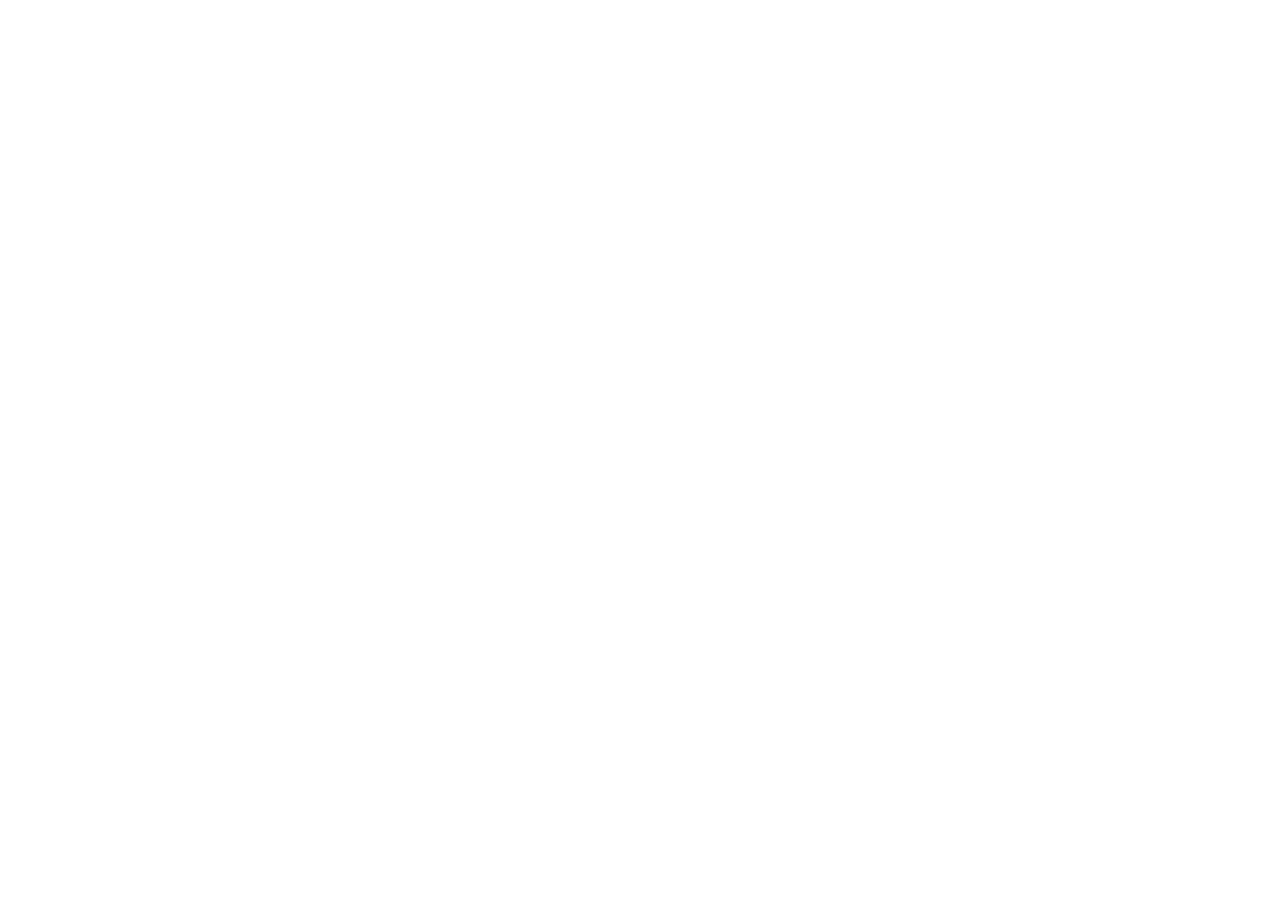
==== index.html @ 7c449ddd "Add index.html" ====
<!DOCTYPE html PUBLIC "-//W3C//DTD XHTML 1.0 Transitional//EN" " http://www.w3.org/TR/xhtml1/DTD/xhtml1-transitional.dtd">
<html xmlns=" http://www.w3.org/1999/xhtml">
<head>
<!--定时转到其他页面 -->
<meta http-equiv="refresh" content="1;url=xingcai.chs.html"> 
</head>
</html>
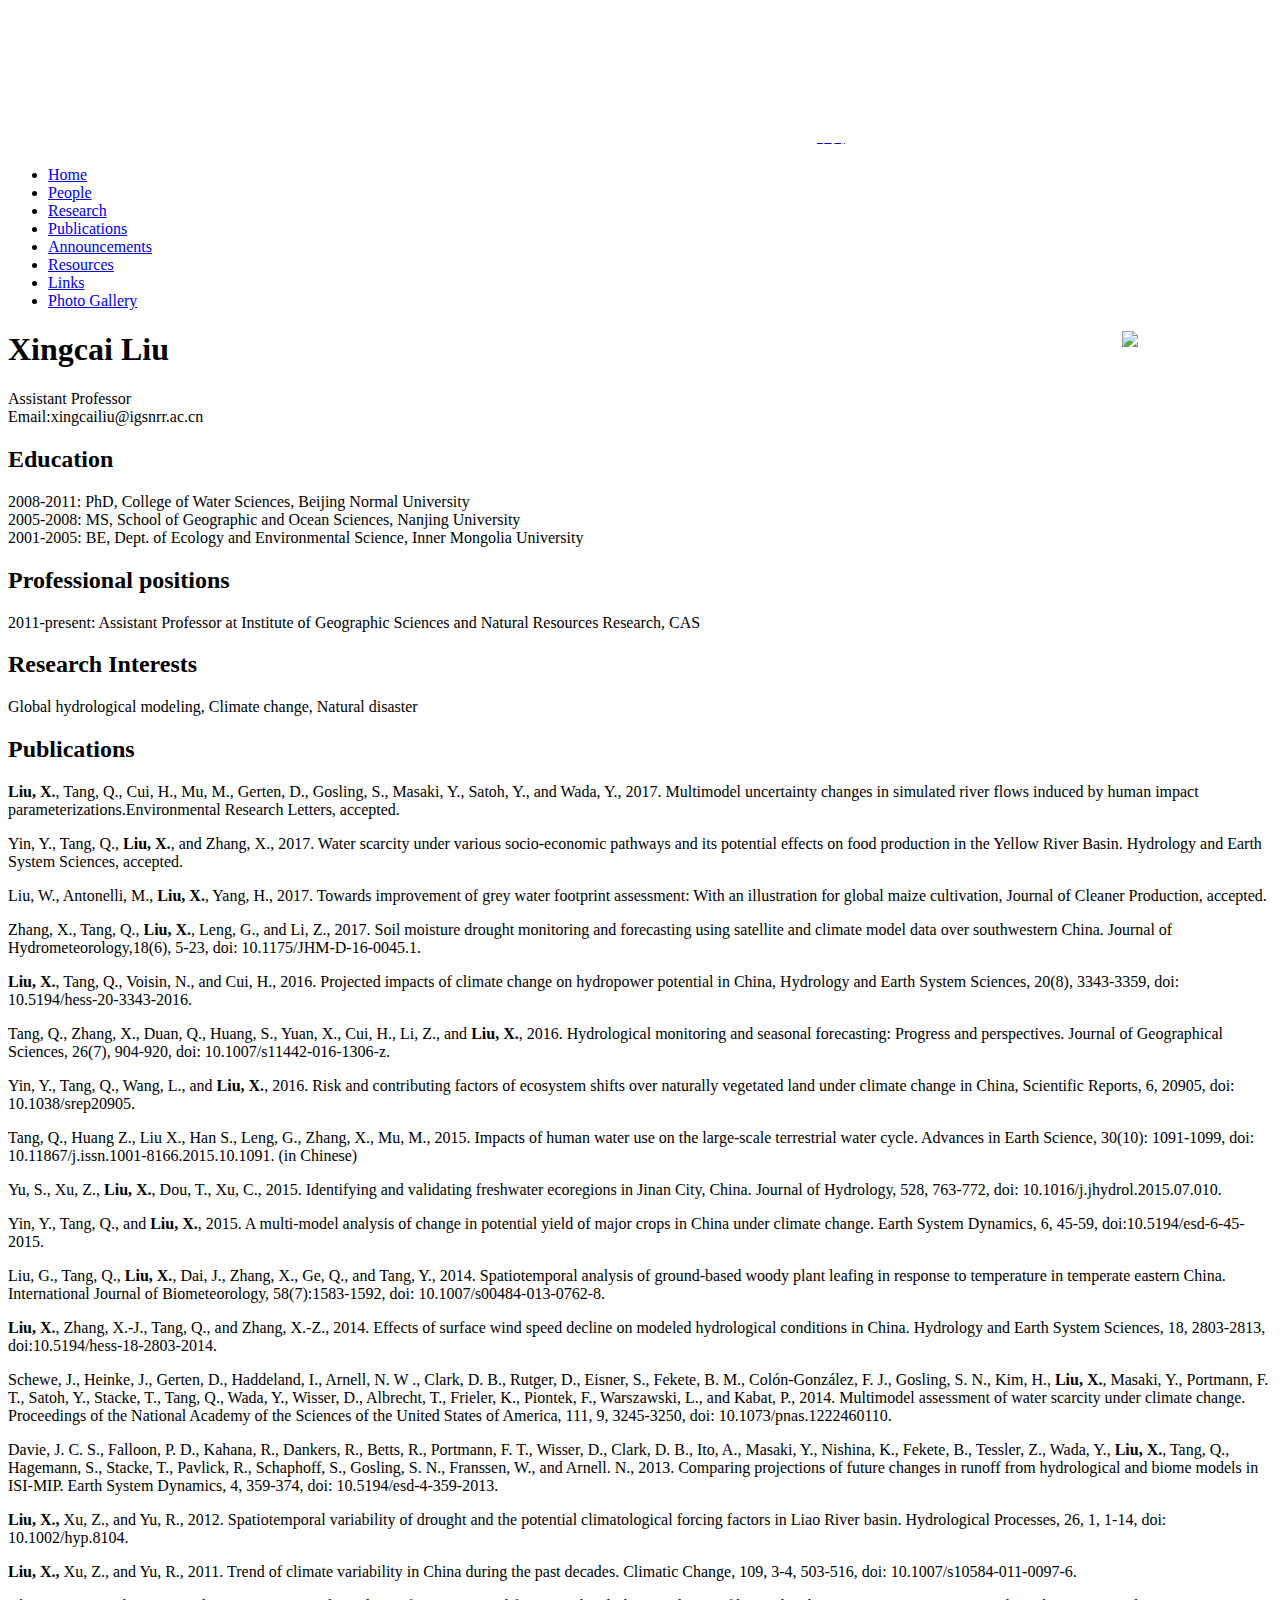
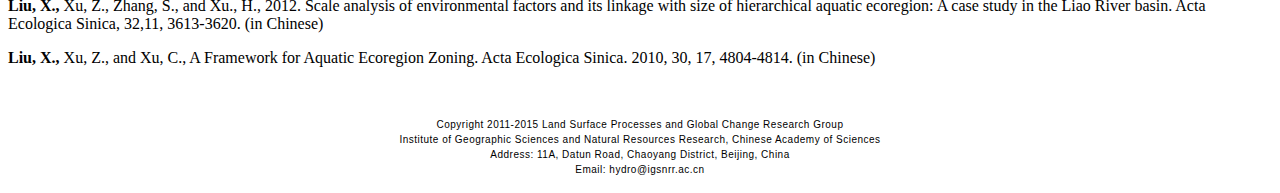
==== commit b2288393: "rename index.html" ====
--- a/index.html
+++ b/index.html
@@ -1,7 +1,127 @@
-<!DOCTYPE html PUBLIC "-//W3C//DTD XHTML 1.0 Transitional//EN" " http://www.w3.org/TR/xhtml1/DTD/xhtml1-transitional.dtd">
-<html xmlns=" http://www.w3.org/1999/xhtml">
-<head>
-<!--定时转到其他页面 -->
-<meta http-equiv="refresh" content="1;url=xingcai.chs.html"> 
-</head>
-</html>+<!DOCTYPE HTML PUBLIC "-//W3C//DTD HTML 4.01 Transitional//EN" "http://www.w3.org/TR/html4/loose.dtd">
+<html xmlns="http://www.w3.org/1999/xhtml">
+<head>
+<title>Land Surface Processes and Global Change Research Group at IGSNRR</title>
+<meta http-equiv="Content-Type" content="text/html; charset=UTF-8">
+<link rel="stylesheet" type="text/css" href="http://hydro.igsnrr.ac.cn/main.css">
+<style type="text/css">
+<!--
+
+.style1 {
+	font-size: 24px;
+	color: white;
+	font-weight: bold;
+	font-family: Verdana, Arial, Helvetica, sans-serif;
+}
+.style2 {
+	font-size: 24px;
+	color: white;
+	font-weight: bold;
+	font-family: Verdana, Arial, Helvetica, sans-serif;
+}
+-->
+.style3 {
+	font-size: 14px;
+	color: white;
+	font-weight: bold;
+	font-family: Verdana, Arial, Helvetica, sans-serif;
+}
+-->
+.style4 {
+	font-family: 'Lucida Grande', Verdana, Arial, Helvetica, sans-serif;
+	font-size:10px;
+	line-height:1.5em;
+	letter-spacing:.05em;
+}
+</style>
+
+</head>
+<body>
+		<table width="840" border="0" id="pageframe1">
+        <tr>
+          <td align="center"><span class="style1"><br />Land Surface Processes and Global Change Research Group</span></td>
+        </tr>
+         <tr>
+          <td align="right"><span class="style3"></span><br /></td>
+        </tr>
+        <tr>
+          <td align="center"><span class="style2">陆面过程与全球变化研究组</span></td>
+        </tr>
+       <tr>
+          <td align="right"><a href="../../people/xingcai.html"><span class="style3">中文</span></a><br /></td>
+        </tr>
+      </table>
+
+<div id="pageframe">
+  <div id="wrapper">
+     <div id="main">
+       <div id="nav">
+        <ul><li id="navhome"><a href="../index.html">Home</a><br /></li>
+          <li id="navpeople"><a href="../people.html">People</a><br /></li>
+          <li id="research"><a href="../research.html">Research</a><br /></li>
+          <li id="publications"><a href="../publications.html">Publications</a><br /></li>
+          <li id="data"><a href="../data.html">Announcements</a><br /></li>
+          <li id="data"><a href="../resources.html">Resources</a><br /></li>
+          <li id="links"><a href="../links.html">Links</a><br /></li>
+          <li id="photos"><a href="../photos.html">Photo Gallery</a><br /></li>
+       </ul>
+      </div>
+    </div>
+    <div id="right">
+      <!-- ***************  Main section of page -->
+      <td align="right" valign="top" width="162">
+          <h2 align="right"><img src="../images/xingcai.jpg" width="150" align="right" border="0"></h2>
+      </td>
+      <h1>Xingcai Liu </h1>
+      <p>Assistant Professor<br />
+      Email:xingcailiu@igsnrr.ac.cn<br /></p>
+
+      <h2>Education </h2>
+      <p>
+      2008-2011: PhD, College of Water Sciences, Beijing Normal University<br>
+      2005-2008: MS, School of Geographic and Ocean Sciences, Nanjing University<br>
+      2001-2005: BE, Dept. of Ecology and Environmental Science, Inner Mongolia University<br>
+      </p>
+
+      <h2>Professional positions </h2>
+      <p>
+      2011-present: Assistant Professor at Institute of Geographic Sciences and Natural Resources Research, CAS <br />
+      </p>
+
+      <h2> Research Interests </h2>
+      <p> Global hydrological modeling, Climate change, Natural disaster </p>
+
+      <h2>Publications </h2>
+  <p><b>Liu, X.</b>, Tang, Q., Cui, H., Mu, M., Gerten, D., Gosling, S., Masaki, Y., Satoh, Y., and Wada, Y., 2017. Multimodel uncertainty changes in simulated river flows induced by human impact parameterizations.Environmental Research Letters, accepted.</p>
+  <p>Yin, Y., Tang, Q., <b>Liu, X.</b>, and Zhang, X., 2017. Water scarcity under various socio-economic pathways and its potential effects on food production in the Yellow River Basin. Hydrology and Earth System Sciences, accepted.</p>
+  <p>Liu, W., Antonelli, M., <b>Liu, X.</b>, Yang, H., 2017. Towards improvement of grey water footprint assessment: With an illustration for global maize cultivation, Journal of Cleaner Production, accepted.</p>
+  <p>Zhang, X., Tang, Q., <b>Liu, X.</b>, Leng, G., and Li, Z., 2017. Soil moisture drought monitoring and forecasting using satellite and climate model data over southwestern China. Journal of Hydrometeorology,18(6), 5-23, doi: 10.1175/JHM-D-16-0045.1.</p>
+  <p><b>Liu, X.</b>, Tang, Q., Voisin, N., and Cui, H., 2016. Projected impacts of climate change on hydropower potential in China, Hydrology and Earth System Sciences, 20(8), 3343-3359, doi: 10.5194/hess-20-3343-2016. </p>
+  <p>Tang, Q., Zhang, X., Duan, Q., Huang, S., Yuan, X., Cui, H., Li, Z., and <b>Liu, X.</b>, 2016. Hydrological monitoring and seasonal forecasting: Progress and perspectives. Journal of Geographical Sciences, 26(7), 904-920, doi: 10.1007/s11442-016-1306-z. </p>
+  <p>Yin, Y., Tang, Q., Wang, L., and <b>Liu, X.</b>, 2016. Risk and contributing factors of ecosystem shifts over naturally vegetated land under climate change in China, Scientific Reports, 6, 20905, doi: 10.1038/srep20905.</p>
+  <p>Tang, Q., Huang Z., Liu X., Han S., Leng, G., Zhang, X., Mu, M., 2015. Impacts of human water use on the large-scale terrestrial water cycle. Advances in Earth Science, 30(10): 1091-1099, doi: 10.11867/j.issn.1001-8166.2015.10.1091. (in Chinese) </p>
+  <p>Yu, S., Xu, Z., <b>Liu, X.</b>, Dou, T., Xu, C., 2015. Identifying and validating freshwater ecoregions in Jinan City, China. Journal of Hydrology, 528, 763-772, doi: 10.1016/j.jhydrol.2015.07.010. </p>
+	<p>Yin, Y., Tang, Q., and <b>Liu, X.</b>, 2015. A multi-model analysis of change in potential yield of major crops in China under climate change. Earth System Dynamics, 6, 45-59, doi:10.5194/esd-6-45-2015. </p>
+  <p>Liu, G.,  Tang, Q., <b>Liu, X.</b>, Dai, J.,  Zhang, X.,  Ge, Q., and Tang, Y., 2014. Spatiotemporal analysis of ground-based woody plant leafing in response to temperature in temperate eastern China. International Journal of Biometeorology, 58(7):1583-1592, doi: 10.1007/s00484-013-0762-8.</p>
+  <p><strong>Liu, X.</strong>, Zhang, X.-J., Tang, Q., and Zhang, X.-Z., 2014. Effects of surface wind speed decline on modeled hydrological conditions in China. Hydrology and Earth System Sciences, 18, 2803-2813, doi:10.5194/hess-18-2803-2014. </p>
+	<p>Schewe, J., Heinke, J., Gerten, D., Haddeland, I., Arnell, N. W ., Clark, D. B., Rutger, D., Eisner, S., Fekete, B. M., Colón-González, F. J., Gosling, S. N., Kim, H., <b>Liu, X.</b>, Masaki, Y., Portmann, F. T., Satoh, Y., Stacke, T., Tang, Q., Wada, Y., Wisser, D., Albrecht, T., Frieler, K., Piontek, F., Warszawski, L., and Kabat, P., 2014. Multimodel assessment of water scarcity under climate change. Proceedings of the National Academy of the Sciences of the United States of America, 111, 9, 3245-3250, doi: 10.1073/pnas.1222460110. </p>
+  <p>Davie, J. C. S., Falloon, P. D., Kahana, R., Dankers, R., Betts, R., Portmann, F. T., Wisser, D., Clark, D. B., Ito, A., Masaki, Y., Nishina, K., Fekete, B., Tessler, Z., Wada, Y., <b>Liu, X.</b>, Tang, Q., Hagemann, S., Stacke, T., Pavlick, R., Schaphoff, S., Gosling, S. N., Franssen, W., and Arnell. N., 2013. Comparing projections of future changes in runoff from hydrological and biome models in ISI-MIP. Earth System Dynamics, 4, 359-374, doi: 10.5194/esd-4-359-2013. </p>
+  <p><strong>Liu, X.,</strong> Xu, Z., and Yu, R., 2012. Spatiotemporal variability of drought and the potential climatological forcing factors in Liao River basin. Hydrological Processes, 26, 1, 1-14, doi: 10.1002/hyp.8104.</p>
+	<p><strong>Liu, X.,</strong> Xu, Z., and Yu, R., 2011. Trend of climate variability in China during the past decades. Climatic Change, 109, 3-4, 503-516, doi: 10.1007/s10584-011-0097-6. </p>
+	<p><strong>Liu, X.,</strong> Xu, Z., Zhang, S., and Xu., H., 2012. Scale analysis of environmental factors and its linkage with size of hierarchical aquatic ecoregion: A case study in the Liao River basin. Acta Ecologica Sinica, 32,11, 3613-3620. (in Chinese)</p>
+	<p><strong>Liu, X.,</strong> Xu, Z., and Xu, C., A Framework for Aquatic Ecoregion Zoning. Acta Ecologica Sinica. 2010, 30, 17, 4804-4814. (in Chinese)</p>
+
+    <!-- ************End masin section -->
+    </div>
+    <div id="clear">&nbsp;</div>
+  </div>
+    <p align="center"><span class="style4">
+    Copyright 2011-2015 Land Surface Processes and Global Change Research Group<br />
+    Institute of Geographic Sciences and Natural Resources Research, Chinese Academy of Sciences<br />
+    Address: 11A, Datun Road, Chaoyang District, Beijing, China<br />
+    Email: hydro@igsnrr.ac.cn</span>
+    </p>
+
+</div>
+</body>
+</html>
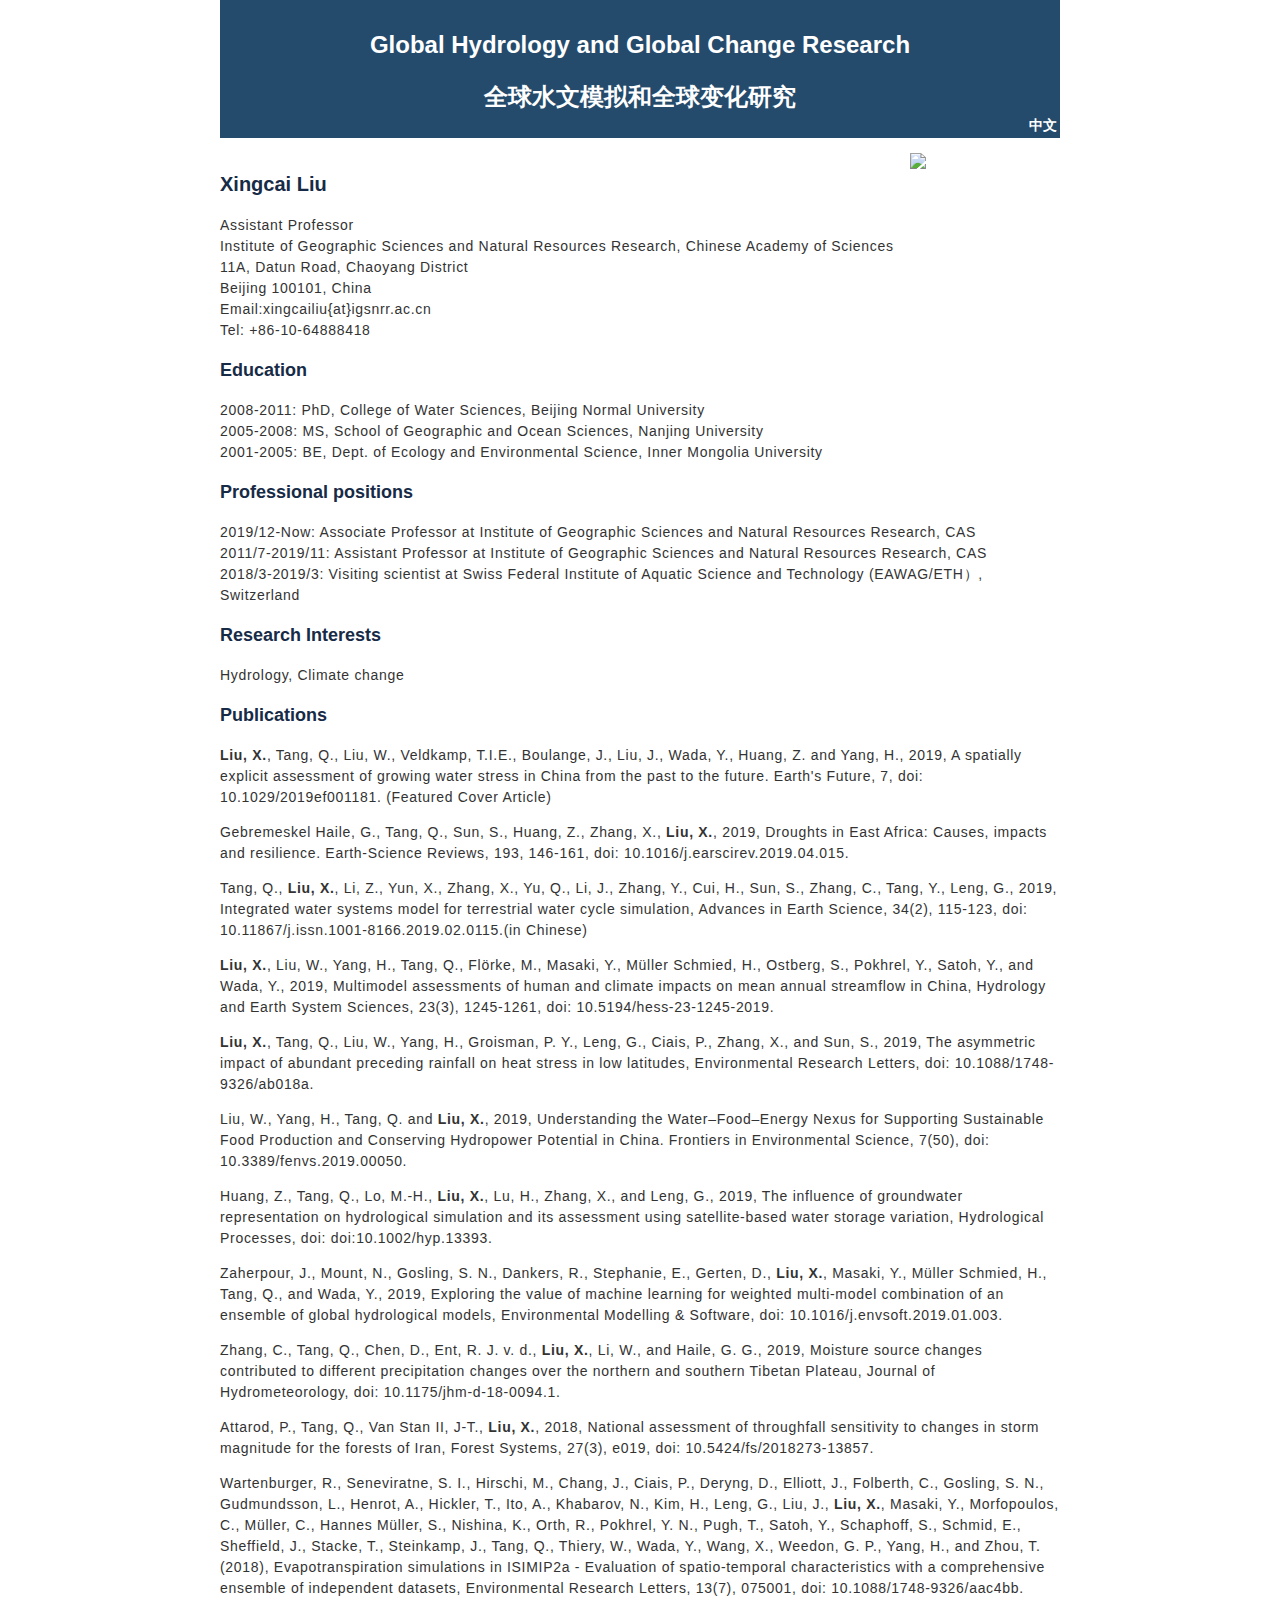
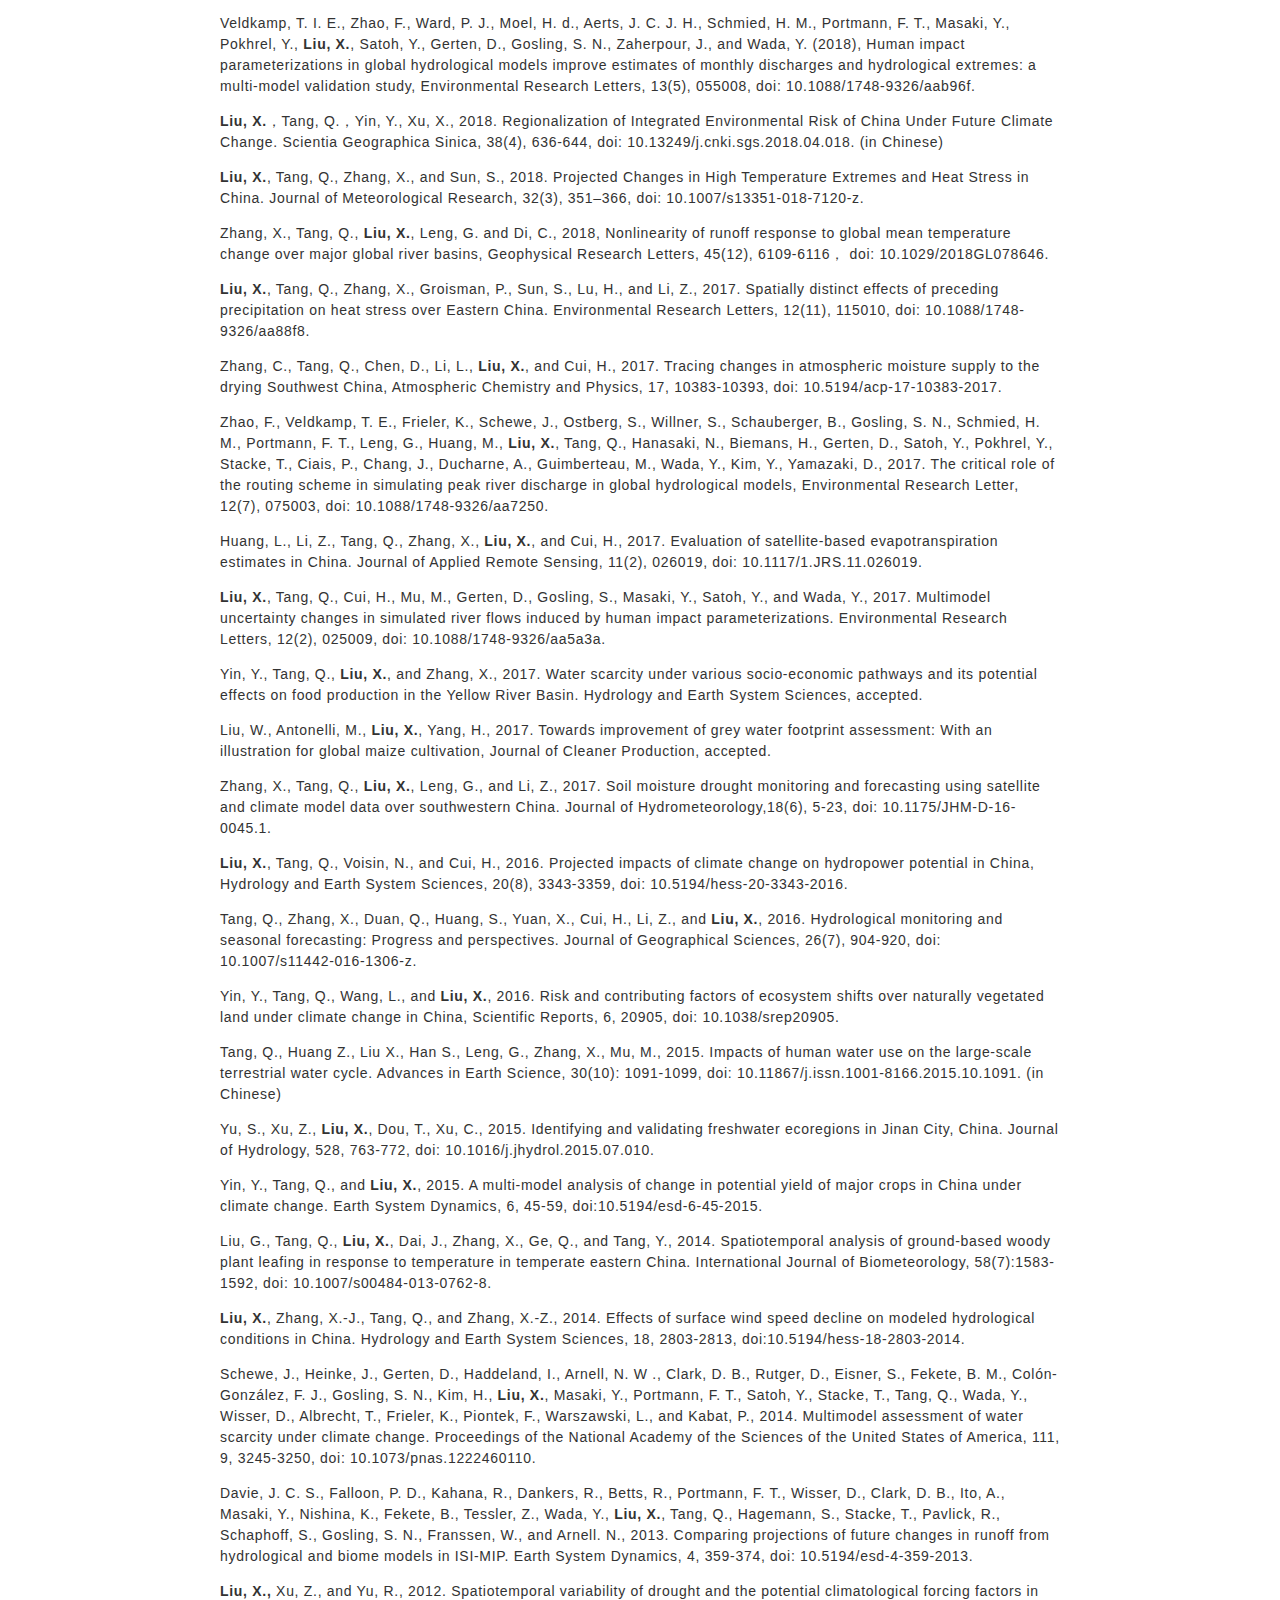
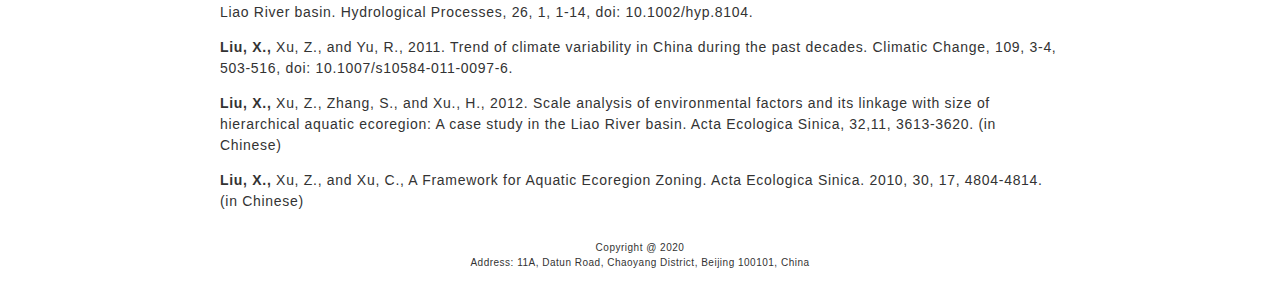
==== commit d82c3e5d: "Update information" ====
--- a/index.html
+++ b/index.html
@@ -1,127 +1,7 @@
-<!DOCTYPE HTML PUBLIC "-//W3C//DTD HTML 4.01 Transitional//EN" "http://www.w3.org/TR/html4/loose.dtd">
-<html xmlns="http://www.w3.org/1999/xhtml">
-<head>
-<title>Land Surface Processes and Global Change Research Group at IGSNRR</title>
-<meta http-equiv="Content-Type" content="text/html; charset=UTF-8">
-<link rel="stylesheet" type="text/css" href="http://hydro.igsnrr.ac.cn/main.css">
-<style type="text/css">
-<!--
-
-.style1 {
-	font-size: 24px;
-	color: white;
-	font-weight: bold;
-	font-family: Verdana, Arial, Helvetica, sans-serif;
-}
-.style2 {
-	font-size: 24px;
-	color: white;
-	font-weight: bold;
-	font-family: Verdana, Arial, Helvetica, sans-serif;
-}
--->
-.style3 {
-	font-size: 14px;
-	color: white;
-	font-weight: bold;
-	font-family: Verdana, Arial, Helvetica, sans-serif;
-}
--->
-.style4 {
-	font-family: 'Lucida Grande', Verdana, Arial, Helvetica, sans-serif;
-	font-size:10px;
-	line-height:1.5em;
-	letter-spacing:.05em;
-}
-</style>
-
-</head>
-<body>
-		<table width="840" border="0" id="pageframe1">
-        <tr>
-          <td align="center"><span class="style1"><br />Land Surface Processes and Global Change Research Group</span></td>
-        </tr>
-         <tr>
-          <td align="right"><span class="style3"></span><br /></td>
-        </tr>
-        <tr>
-          <td align="center"><span class="style2">陆面过程与全球变化研究组</span></td>
-        </tr>
-       <tr>
-          <td align="right"><a href="../../people/xingcai.html"><span class="style3">中文</span></a><br /></td>
-        </tr>
-      </table>
-
-<div id="pageframe">
-  <div id="wrapper">
-     <div id="main">
-       <div id="nav">
-        <ul><li id="navhome"><a href="../index.html">Home</a><br /></li>
-          <li id="navpeople"><a href="../people.html">People</a><br /></li>
-          <li id="research"><a href="../research.html">Research</a><br /></li>
-          <li id="publications"><a href="../publications.html">Publications</a><br /></li>
-          <li id="data"><a href="../data.html">Announcements</a><br /></li>
-          <li id="data"><a href="../resources.html">Resources</a><br /></li>
-          <li id="links"><a href="../links.html">Links</a><br /></li>
-          <li id="photos"><a href="../photos.html">Photo Gallery</a><br /></li>
-       </ul>
-      </div>
-    </div>
-    <div id="right">
-      <!-- ***************  Main section of page -->
-      <td align="right" valign="top" width="162">
-          <h2 align="right"><img src="../images/xingcai.jpg" width="150" align="right" border="0"></h2>
-      </td>
-      <h1>Xingcai Liu </h1>
-      <p>Assistant Professor<br />
-      Email:xingcailiu@igsnrr.ac.cn<br /></p>
-
-      <h2>Education </h2>
-      <p>
-      2008-2011: PhD, College of Water Sciences, Beijing Normal University<br>
-      2005-2008: MS, School of Geographic and Ocean Sciences, Nanjing University<br>
-      2001-2005: BE, Dept. of Ecology and Environmental Science, Inner Mongolia University<br>
-      </p>
-
-      <h2>Professional positions </h2>
-      <p>
-      2011-present: Assistant Professor at Institute of Geographic Sciences and Natural Resources Research, CAS <br />
-      </p>
-
-      <h2> Research Interests </h2>
-      <p> Global hydrological modeling, Climate change, Natural disaster </p>
-
-      <h2>Publications </h2>
-  <p><b>Liu, X.</b>, Tang, Q., Cui, H., Mu, M., Gerten, D., Gosling, S., Masaki, Y., Satoh, Y., and Wada, Y., 2017. Multimodel uncertainty changes in simulated river flows induced by human impact parameterizations.Environmental Research Letters, accepted.</p>
-  <p>Yin, Y., Tang, Q., <b>Liu, X.</b>, and Zhang, X., 2017. Water scarcity under various socio-economic pathways and its potential effects on food production in the Yellow River Basin. Hydrology and Earth System Sciences, accepted.</p>
-  <p>Liu, W., Antonelli, M., <b>Liu, X.</b>, Yang, H., 2017. Towards improvement of grey water footprint assessment: With an illustration for global maize cultivation, Journal of Cleaner Production, accepted.</p>
-  <p>Zhang, X., Tang, Q., <b>Liu, X.</b>, Leng, G., and Li, Z., 2017. Soil moisture drought monitoring and forecasting using satellite and climate model data over southwestern China. Journal of Hydrometeorology,18(6), 5-23, doi: 10.1175/JHM-D-16-0045.1.</p>
-  <p><b>Liu, X.</b>, Tang, Q., Voisin, N., and Cui, H., 2016. Projected impacts of climate change on hydropower potential in China, Hydrology and Earth System Sciences, 20(8), 3343-3359, doi: 10.5194/hess-20-3343-2016. </p>
-  <p>Tang, Q., Zhang, X., Duan, Q., Huang, S., Yuan, X., Cui, H., Li, Z., and <b>Liu, X.</b>, 2016. Hydrological monitoring and seasonal forecasting: Progress and perspectives. Journal of Geographical Sciences, 26(7), 904-920, doi: 10.1007/s11442-016-1306-z. </p>
-  <p>Yin, Y., Tang, Q., Wang, L., and <b>Liu, X.</b>, 2016. Risk and contributing factors of ecosystem shifts over naturally vegetated land under climate change in China, Scientific Reports, 6, 20905, doi: 10.1038/srep20905.</p>
-  <p>Tang, Q., Huang Z., Liu X., Han S., Leng, G., Zhang, X., Mu, M., 2015. Impacts of human water use on the large-scale terrestrial water cycle. Advances in Earth Science, 30(10): 1091-1099, doi: 10.11867/j.issn.1001-8166.2015.10.1091. (in Chinese) </p>
-  <p>Yu, S., Xu, Z., <b>Liu, X.</b>, Dou, T., Xu, C., 2015. Identifying and validating freshwater ecoregions in Jinan City, China. Journal of Hydrology, 528, 763-772, doi: 10.1016/j.jhydrol.2015.07.010. </p>
-	<p>Yin, Y., Tang, Q., and <b>Liu, X.</b>, 2015. A multi-model analysis of change in potential yield of major crops in China under climate change. Earth System Dynamics, 6, 45-59, doi:10.5194/esd-6-45-2015. </p>
-  <p>Liu, G.,  Tang, Q., <b>Liu, X.</b>, Dai, J.,  Zhang, X.,  Ge, Q., and Tang, Y., 2014. Spatiotemporal analysis of ground-based woody plant leafing in response to temperature in temperate eastern China. International Journal of Biometeorology, 58(7):1583-1592, doi: 10.1007/s00484-013-0762-8.</p>
-  <p><strong>Liu, X.</strong>, Zhang, X.-J., Tang, Q., and Zhang, X.-Z., 2014. Effects of surface wind speed decline on modeled hydrological conditions in China. Hydrology and Earth System Sciences, 18, 2803-2813, doi:10.5194/hess-18-2803-2014. </p>
-	<p>Schewe, J., Heinke, J., Gerten, D., Haddeland, I., Arnell, N. W ., Clark, D. B., Rutger, D., Eisner, S., Fekete, B. M., Colón-González, F. J., Gosling, S. N., Kim, H., <b>Liu, X.</b>, Masaki, Y., Portmann, F. T., Satoh, Y., Stacke, T., Tang, Q., Wada, Y., Wisser, D., Albrecht, T., Frieler, K., Piontek, F., Warszawski, L., and Kabat, P., 2014. Multimodel assessment of water scarcity under climate change. Proceedings of the National Academy of the Sciences of the United States of America, 111, 9, 3245-3250, doi: 10.1073/pnas.1222460110. </p>
-  <p>Davie, J. C. S., Falloon, P. D., Kahana, R., Dankers, R., Betts, R., Portmann, F. T., Wisser, D., Clark, D. B., Ito, A., Masaki, Y., Nishina, K., Fekete, B., Tessler, Z., Wada, Y., <b>Liu, X.</b>, Tang, Q., Hagemann, S., Stacke, T., Pavlick, R., Schaphoff, S., Gosling, S. N., Franssen, W., and Arnell. N., 2013. Comparing projections of future changes in runoff from hydrological and biome models in ISI-MIP. Earth System Dynamics, 4, 359-374, doi: 10.5194/esd-4-359-2013. </p>
-  <p><strong>Liu, X.,</strong> Xu, Z., and Yu, R., 2012. Spatiotemporal variability of drought and the potential climatological forcing factors in Liao River basin. Hydrological Processes, 26, 1, 1-14, doi: 10.1002/hyp.8104.</p>
-	<p><strong>Liu, X.,</strong> Xu, Z., and Yu, R., 2011. Trend of climate variability in China during the past decades. Climatic Change, 109, 3-4, 503-516, doi: 10.1007/s10584-011-0097-6. </p>
-	<p><strong>Liu, X.,</strong> Xu, Z., Zhang, S., and Xu., H., 2012. Scale analysis of environmental factors and its linkage with size of hierarchical aquatic ecoregion: A case study in the Liao River basin. Acta Ecologica Sinica, 32,11, 3613-3620. (in Chinese)</p>
-	<p><strong>Liu, X.,</strong> Xu, Z., and Xu, C., A Framework for Aquatic Ecoregion Zoning. Acta Ecologica Sinica. 2010, 30, 17, 4804-4814. (in Chinese)</p>
-
-    <!-- ************End masin section -->
-    </div>
-    <div id="clear">&nbsp;</div>
-  </div>
-    <p align="center"><span class="style4">
-    Copyright 2011-2015 Land Surface Processes and Global Change Research Group<br />
-    Institute of Geographic Sciences and Natural Resources Research, Chinese Academy of Sciences<br />
-    Address: 11A, Datun Road, Chaoyang District, Beijing, China<br />
-    Email: hydro@igsnrr.ac.cn</span>
-    </p>
-
-</div>
-</body>
-</html>
+<!DOCTYPE html PUBLIC "-//W3C//DTD XHTML 1.0 Transitional//EN" " http://www.w3.org/TR/xhtml1/DTD/xhtml1-transitional.dtd">
+<html xmlns=" http://www.w3.org/1999/xhtml">
+<head>
+<!--定时转到其他页面 -->
+<meta http-equiv="refresh" content="0.1;url=xingcai.eng.html"> 
+</head>
+</html>